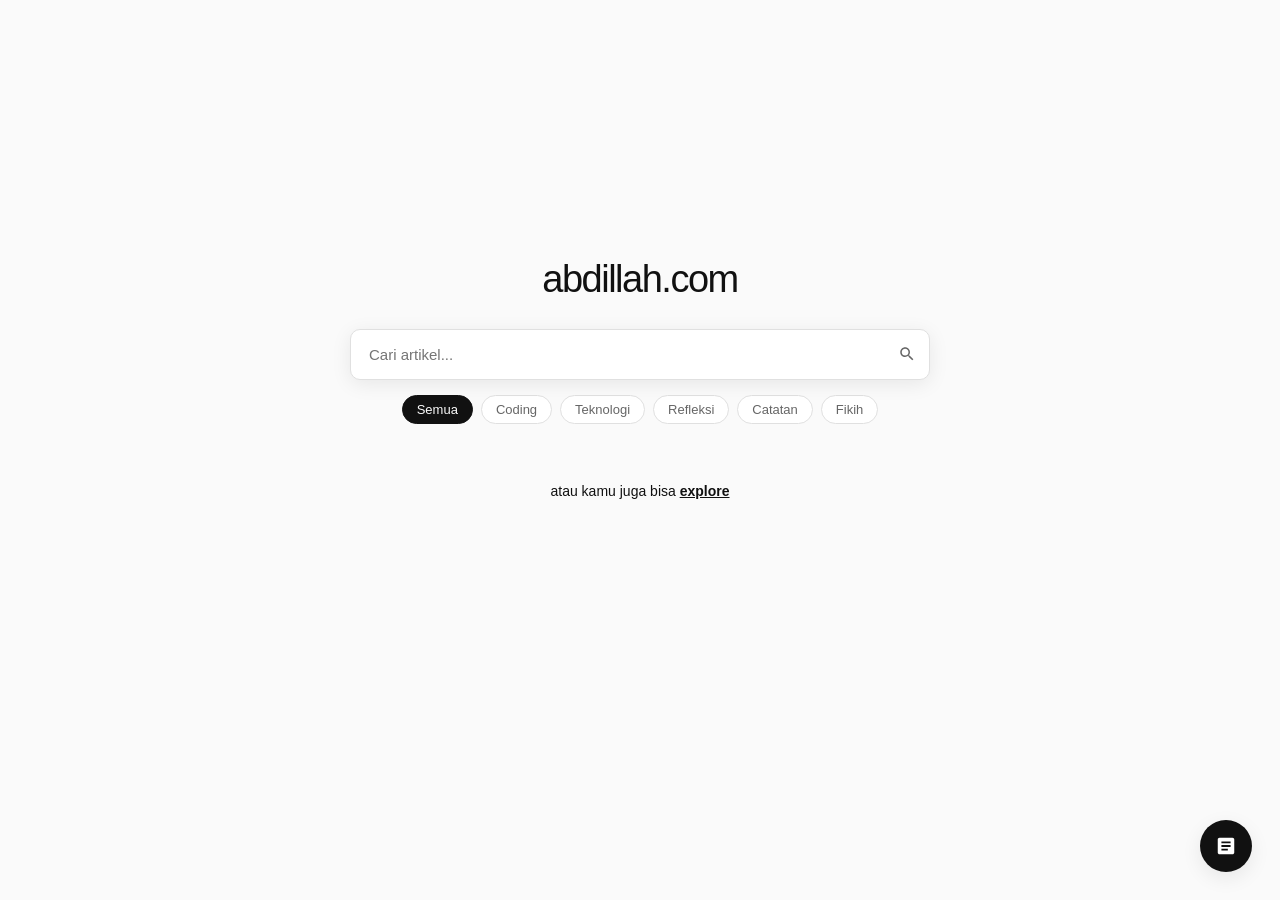
==== index.html @ 488dbda1 "bikin fitur chat, bikin tags,responsive" ====
<!DOCTYPE html>
<html lang="id">
<head>
    <meta charset="UTF-8">
    <meta name="viewport" content="width=device-width, initial-scale=1.0">
    <title>abdillah.com - Catatan & Tulisan</title>
    <link rel="stylesheet" href="styles.css">
</head>

<style>
/* Cara Mematikan Highlighting (Selection) Global, Kecuali Isi Artikel
Biar pas orang buka pake HP gak sengaja nge-highlight teks tampilan menu/tombol yang malah bikin risih, kita bisa matikan fitur text selection lewat CSS secara global, tapi kita hidupkan khusus untuk area teks artikel (.article-body).

Tambahkan kode CSS ini di bagian paling atas atau bawah file style.css:

CSS */

/* Matikan seleksi teks untuk SELURUH HALAMAN secara default */
* {
    -webkit-user-select: none; /* Safari */
    -ms-user-select: none;    /* IE 10+ */
    user-select: none;        /* Standard */
}

/* KECUALI bagian isi artikel, tetap bisa di-highlight / di-copy */
.article-body, 
.article-body * {
    -webkit-user-select: text;
    -ms-user-select: text;
    user-select: text;
}


/* STYLING TAG YANG TOMBOLNYA DI SEKITAR CEARCH BAR  */
.category-filters {
    display: flex;
    gap: 8px;
    justify-content: center;
    margin: 15px 0 25px 0;
    flex-wrap: wrap;
}

.chip {
    background: var(--card-bg);
    border: 1px solid var(--border-color);
    color: var(--text-secondary);
    padding: 6px 14px;
    border-radius: 20px;
    font-size: 13px;
    cursor: pointer;
    transition: all 0.2s ease;
}

.chip:hover, .chip.active {
    background: var(--text-color);
    color: var(--bg-color);
    border-color: var(--text-color);
}

/* BIAR TAGS NNYA BISA DI GESER KALAU HP */

.category-filters {
    display: flex;
    gap: 8px;
    justify-content: flex-start; /* Rata kiri biar gampang di-swipe dari awal */
    margin: 15px 0 25px 0;
    overflow-x: auto;          /* Bikin bisa digeser ke samping */
    white-space: nowrap;       /* Larang teks chip turun baris */
    padding-bottom: 6px;       /* Ruang sikit buat scrollbar tipis */
    -webkit-overflow-scrolling: touch; /* Supaya smooth di HP */
}

/* Sembunyikan scrollbar bawaan biar tetap kelihatan minimalis */
.category-filters::-webkit-scrollbar {
    display: none;             
}
.category-filters {
    scrollbar-width: none;     /* Untuk Firefox */
}

.chip {
    flex-shrink: 0;            /* Cegah chip ikut gepeng/penyok pas layarnya kecil */
}


/* KODE BARU */

.category-filters {
    display: flex;
    gap: 8px;
    margin: 15px 0 25px 0;
    overflow-x: auto;
    white-space: nowrap;
    padding-bottom: 6px;
    -webkit-overflow-scrolling: touch;
    
    /* Trik biar di layar lebar dia di tengah, tapi di HP bisa digeser rata kiri */
    justify-content: center; 
}

/* Kalau di HP (layar kecil), otomatis paksa rata kiri biar gak aneh posisinya */
@media (max-width: 768px) {
    .category-filters {
        justify-content: flex-start;
        padding-left: 16px; /* Kasih jarak sikit dari pinggir layar HP */
        padding-right: 16px;
    }
}

.category-filters::-webkit-scrollbar {
    display: none;
}
.category-filters {
    scrollbar-width: none;
}

.chip {
    flex-shrink: 0;
}

</style>

<body>

<!-- DROPDOWN REKOMENDASI SAAT SEARCH DI-FOCUS -->
                <div id="searchDropdown" class="search-dropdown" style="z-index: 999999;">
                    <div class="dropdown-header">Hot Topics:</div>
		    <div id="dynamicHotList"></div>
                    <div class="dropdown-item" data-query="Menahan Syahwat">↪ Menahan Syahwat</div>
                    <div class="dropdown-item" data-query="Cara Menjadi Ahlul Quran">↪ Cara Menjadi Ahlul Quran</div>
                    <div class="dropdown-item" data-query="Ikhtilaf">↪ Ikhtilaf tanaawwu' dan tadhaad</div>
                    <hr class="dropdown-divider">
                    <div class="dropdown-item command" data-query="@all"><strong>@all</strong> untuk menampilkan semua artikel</div>
                    <div class="dropdown-item command" data-query="@new"><strong>@new</strong> untuk menampilkan artikel pekan ini</div>
                    <div class="dropdown-item command" data-query="@hot"><strong>@hot</strong> untuk menampilkan artikel yg urgen</div>
                </div>



    <div class="wrapper" id="mainWrapper">
        <!-- Header / Logo -->
        <div class="header-area">
            <a href="index.html" class="logo">abdillah.com</a>
        </div>

        <!-- Search Container -->
        <div class="search-container">
            <div class="search-wrapper">
                <input type="text" id="searchBox" class="search-box" placeholder="Cari artikel...">
                <button class="search-btn" id="searchBtn">
                    <svg viewBox="0 0 24 24"><path d="M15.5 14h-.79l-.28-.27C15.41 12.59 16 11.11 16 9.5 16 5.91 13.09 3 9.5 3S3 5.91 3 9.5 5.91 16 9.5 16c1.61 0 3.09-.59 4.23-1.57l.27.28v.79l5 4.99L20.49 19l-4.99-5zm-6 0C7.01 14 5 11.99 5 9.5S7.01 5 9.5 5 14 7.01 14 9.5 11.99 14 9.5 14z"/></svg>
                </button>



<!---->                

            </div>

<!-- Kategori Filter Chips -->
<div class="category-filters" id="categoryFilters">
    <button class="chip active" data-cat="all">Semua</button>
    <button class="chip" data-cat="Coding">Coding</button>
    <button class="chip" data-cat="Teknologi">Teknologi</button>
    <button class="chip" data-cat="Refleksi">Refleksi</button>
    <button class="chip" data-cat="Catatan">Catatan</button>
    <button class="chip" data-cat="Fikih">Fikih</button>
</div> <br>

            <!-- Teks Explore di Bawah Search Bar -->
            <div class="explore-hint" style="font-size: 14px; margin-top: 10px; text-align: center;">
                atau kamu juga bisa <span id="exploreBtn">explore</span>
            </div>
        </div>



        <!-- Area Hasil Artikel -->
        <div class="content-area" id="contentArea">
            <div class="results-list" id="resultsList"></div>
            <div id="infoText" class="info-text" style="display: none;">Artikel tidak ditemukan...</div>
        </div>
    </div>

    <!-- Floating Bubble Menu -->
    <div class="floating-container">
        <div id="floatMenu" class="float-menu">
            <button id="btnBackToTop">⬆️ Naik ke Atas</button>
            <button id="btnSwitchTheme">🌓 Ganti Tema</button>
        </div>
      <!--  <button id="floatBubble" class="float-btn" title="Menu">
            <svg viewBox="0 0 24 24" width="22" height="22"><path fill="currentColor" d="M12 8c1.1 0 2-.9 2-2s-.9-2-2-2-2 .9-2 2 .9 2 2 2zm0 2c-1.1 0-2 .9-2 2s.9 2 2 2 2-.9 2-2-.9-2-2-2zm0 6c-1.1 0-2 .9-2 2s.9 2 2 2 2-.9 2-2-.9-2-2-2z"/></svg>
        </button>  -->

<button id="floatBubble" class="float-btn" title="Menu">
    <svg viewBox="0 0 24 24" width="22" height="22"><path fill="currentColor" d="M19 3H5c-1.1 0-2 .9-2 2v14c0 1.1.9 2 2 2h14c1.1 0 2-.9 2-2V5c0-1.1-.9-2-2-2zm-5 14H7v-2h7v2zm3-4H7v-2h10v2zm0-4H7V7h10v2z"/></svg>
</button>

    </div>

    <script src="script.js"></script>
    <script>
        const searchBox = document.getElementById('searchBox');
        const searchDropdown = document.getElementById('searchDropdown');
        const exploreBtn = document.getElementById('exploreBtn');
        const resultsList = document.getElementById('resultsList');
        const infoText = document.getElementById('infoText');
        const wrapper = document.getElementById('mainWrapper');

        // Render awal kosong / tampilkan beberapa artikel santai
        function renderArticles(data) {
            resultsList.innerHTML = '';
            if (data.length === 0) {
                infoText.style.display = 'block';
                return;
            }
            infoText.style.display = 'none';
            
            data.forEach(item => {
                const card = document.createElement('a');
                card.href = item.url;
                card.className = 'result-item';
                card.innerHTML = `
                    ${item.image ? `<img src="${item.image}" class="result-img" alt="Thumbnail">` : ''}
                    <div class="result-content">
                        <div class="result-meta">
                            <span class="badge">${item.badge || 'tulisan'}</span>
                            <span>${item.date}</span>
                        </div>
                        <div class="result-title">${item.title}</div>
                        <div class="result-caption">${item.caption}</div>
                    </div>
                `;
                resultsList.appendChild(card);
            });
        }

        // Logika Filter Pintar (Support @all, @new, @hot, & Keyword)
        function handleSearch(query) {
            const q = query.trim().toLowerCase();
            if (q === '') {
                wrapper.classList.remove('searched');
                resultsList.innerHTML = '';
                return;
            }

            wrapper.classList.add('searched');
            searchDropdown.classList.remove('active');

            let filtered = [];
            if (q === '@all') {
                filtered = articles; // Munculkan semua buat doom scrolling
            } else if (q === '@new') {
                filtered = articles.filter(item => item.badge === 'baru' || item.badge === 'hot');
            } else if (q === '@hot') {
                filtered = articles.filter(item => item.badge === 'hot' || item.badge === 'up');
            } else {
                filtered = articles.filter(item => 
                    item.title.toLowerCase().includes(q) || 
                    item.caption.toLowerCase().includes(q)
                );
            }
            renderArticles(filtered);
        }

        // Event Input Search Bar
        searchBox.addEventListener('input', (e) => {
            handleSearch(e.target.value);
        });

        // Tampilkan Dropdown saat Search Bar diklik / focus
        searchBox.addEventListener('focus', () => {
            searchDropdown.classList.add('active');
        });

        // Klik tombol Explore -> Otomatis isi "@all" & trigger search
        exploreBtn.addEventListener('click', () => {
            searchBox.value = '@all';
            handleSearch('@all');
            searchDropdown.classList.remove('active');
        });

        // Klik item di dalam dropdown rekomendasi
        document.querySelectorAll('.dropdown-item').forEach(item => {
            item.addEventListener('click', () => {
                const val = item.getAttribute('data-query');
                searchBox.value = val;
                handleSearch(val);
            });
        });

        // Tutup dropdown kalau klik di luar area search box
        window.addEventListener('click', (e) => {
            if (!searchBox.contains(e.target) && !searchDropdown.contains(e.target)) {
                searchDropdown.classList.remove('active');
            }
        });

        // Floating Menu & Theme Toggle
        const floatBubble = document.getElementById('floatBubble');
        const floatMenu = document.getElementById('floatMenu');
        floatBubble.addEventListener('click', () => floatMenu.classList.toggle('active'));

        document.getElementById('btnBackToTop').addEventListener('click', () => {
            window.scrollTo({ top: 0, behavior: 'smooth' });
            floatMenu.classList.remove('active');
        });

        document.getElementById('btnSwitchTheme').addEventListener('click', () => {
            const current = document.documentElement.getAttribute('data-theme') === 'dark' ? 'light' : 'dark';
            document.documentElement.setAttribute('data-theme', current);
            localStorage.setItem('abdullah_theme', current);
            floatMenu.classList.remove('active');
        });

        const saved = localStorage.getItem('abdullah_theme');
        if (saved) document.documentElement.setAttribute('data-theme', saved);


// Generate Hot Topics otomatis dari data articles yang ber-badge 'hot'
const dynamicHotList = document.getElementById('dynamicHotList');
if (typeof articles !== 'undefined') {
   // SEBELUMNYA: const hotArticles = articles.filter(item => item.badge === 'hot');
    const hotArticles = articles.filter(item => item.badge === 'hot').slice(0, 2);
                                                       			//SLICE 0,2: berarti maksimal hot item yg di munculin cuma 2 yg dinamis.

    hotArticles.forEach(item => {
        const div = document.div || document.createElement('div'); // fallback aman
        const itemDiv = document.createElement('div');
        itemDiv.className = 'dropdown-item';
        itemDiv.setAttribute('data-query', item.title);
        itemDiv.innerHTML = `↪ ${item.title}`;
        
        // Event klik buat langsung nge-search judul tersebut
        itemDiv.addEventListener('click', () => {
            searchBox.value = item.title;
            handleSearch(item.title);
        });
        
        dynamicHotList.appendChild(itemDiv);
    });
}

searchBox.addEventListener('focus', () => {
    // Ambil posisi kotak search di layar secara akurat
    const rect = searchBox.getBoundingClientRect();
    searchDropdown.style.top = (rect.bottom + window.scrollY + 6) + 'px';
    searchDropdown.style.left = (rect.left + window.scrollX) + 'px';
    searchDropdown.style.width = rect.width + 'px';
    
    searchDropdown.classList.add('active');
});


// TAG FILTER

// Logika Filter Berdasarkan Kategori Chip
// Pastikan variabel chips dipanggil setelah dokumen siap
const chips = document.querySelectorAll('.chip');

chips.forEach(chip => {
    chip.addEventListener('click', () => {
        // 1. Bersihkan semua kelas active
        chips.forEach(c => c.classList.remove('active'));
        // 2. Tandai chip yang sedang ditekan
        chip.classList.add('active');

        const selectedTag = chip.getAttribute('data-cat');
        wrapper.classList.add('searched');

        if (selectedTag === 'all') {
            renderArticles(articles);
        } else {
            // 3. Filter aman dengan pengecekan array tags
            const filtered = articles.filter(item => 
                item.tags && item.tags.includes(selectedTag)
            );
            renderArticles(filtered);
        }
    });
});

    </script>
</body>
</html>
---- styles.css ----
::selection {
  color: white;
  background: dodgerblue;
}

:root {
    --bg-color: #fafafa;
    --text-color: #111111;
    --text-secondary: #666666;
    --border-color: #e0e0e0;
    --hover-bg: #f0f0f0;
    --card-bg: #ffffff;
    --badge-bg: #111111;
    --badge-text: #ffffff;
    --float-bg: #111111;
    --float-text: #ffffff;
    --shadow: rgba(0, 0, 0, 0.08);
    --text-red: #00afef;
    --text-red-s: #f2fcff;
}

[data-theme="dark"] {
    --bg-color: #0d0d0d;
    --text-color: #ededed;
    --text-secondary: #888888;
    --border-color: #262626;
    --hover-bg: #171717;
    --card-bg: #141414;
    --badge-bg: #ededed;
    --badge-text: #0d0d0d;
    --float-bg: #ededed;
    --float-text: #0d0d0d;
    --shadow: rgba(0, 0, 0, 0.5);
    --text-red-s: #009bca;
    --text-red: #dbf5ff;
}

* {
    box-sizing: border-box;
    margin: 0;
    padding: 0;
    font-family: -apple-system, BlinkMacSystemFont, "Segoe UI", Roboto, Helvetica, Arial, sans-serif;
}

body {
    background-color: var(--bg-color);
    color: var(--text-color);
    min-height: 100vh;
    display: flex;
    flex-direction: column;
    align-items: center;
    padding: 30px 16px;
    overflow-x: hidden;
}

.wrapper {
    width: 100%;
    max-width: 580px;
    display: flex;
    flex-direction: column;
    align-items: center;
    justify-content: center;
    min-height: 80vh;
    transition: all 0.5s cubic-bezier(0.19, 1, 0.22, 1);
}

.wrapper.searched {
    min-height: auto;
    justify-content: flex-start;
    padding-top: 10px;
}

.header-area {
    text-align: center;
    margin-bottom: 28px;
    transition: all 0.5s cubic-bezier(0.19, 1, 0.22, 1);
    animation: dropIn 0.8s cubic-bezier(0.19, 1, 0.22, 1) forwards;
}

.wrapper.searched .header-area {
    width: 100%;
    display: flex;
    justify-content: space-between;
    align-items: center;
    margin-bottom: 24px;
    position: sticky;
    top: 0;
    background-color: var(--bg-color);
    padding: 14px 0;
    z-index: 100;
    border-bottom: 1px solid var(--border-color);
    backdrop-filter: blur(12px);
    animation: none;
}

.logo {
    font-size: 38px;
    font-weight: 500;
    letter-spacing: -1.5px;
    text-decoration: none;
    color: var(--text-color);
    display: inline-block;
}

/*.logo::before {
    content: "a";
    color: var(--text-red);
    font-weight: 600;
    transform: rotate(-7deg);
    display: inline-block;

    letter-spacing: 2px;
    background: var(--text-red-s);
    padding: 5px;
    border: 1px solid var(--text-red);
    border-radius: 5px;
    box-shadow: 1px 2px 100px var(--text-red);
    font-size: 40px;
} 

.logo::after {
    content: "_";
    color: var(--text-secondary);
    font-weight: 400;
    animation: blink 1.2s infinite;
}. */

.wrapper.searched .logo {
    font-size: 20px;
    letter-spacing: -0.5px;
}

.search-container {
    width: 100%;
    margin-bottom: 24px;
    animation: fadeInUp 0.8s cubic-bezier(0.19, 1, 0.22, 1) 0.1s forwards;
    opacity: 0;
}

.search-wrapper {
    position: relative;
    width: 100%;
}

.search-box {
    width: 100%;
    padding: 16px 50px 16px 18px;
    font-size: 15px;
    border: 1px solid var(--border-color);
    background: var(--card-bg);
    color: var(--text-color);
    outline: none;
    border-radius: 10px;
    box-shadow: 0 4px 20px var(--shadow);
    transition: all 0.3s cubic-bezier(0.19, 1, 0.22, 1);
}

.search-box:focus {
    border-color: var(--text-color);
    box-shadow: 0 0 0 3px var(--border-color), 0 8px 30px var(--shadow);
    transform: scale(1.01);
}

.search-btn {
    position: absolute;
    right: 6px;
    top: 50%;
    transform: translateY(-50%);
    background: transparent;
    border: none;
    cursor: pointer;
    padding: 8px;
    display: flex;
    align-items: center;
    justify-content: center;
    transition: transform 0.2s ease;
}

.search-btn:active {
    transform: translateY(-50%) scale(0.9);
}

.search-btn svg {
    width: 18px;
    height: 18px;
    fill: var(--text-secondary);
    transition: fill 0.2s ease;
}

.search-btn:hover svg {
    fill: var(--text-color);
}

.content-area {
    width: 100%;
}

.results-list {
    display: flex;
    flex-direction: column;
    gap: 12px;
}

/* Animasi Stagger Masuk Kartu Satu-satu */
.result-item {
    display: flex;
    gap: 16px;
    padding: 16px;
    border: 1px solid var(--border-color);
    background: var(--card-bg);
    text-decoration: none;
    color: inherit;
    cursor: pointer;
    border-radius: 10px;
    box-shadow: 0 2px 10px var(--shadow);
    opacity: 0;
    transform: translateY(20px);
    animation: cardAppear 0.5s cubic-bezier(0.19, 1, 0.22, 1) forwards;
    transition: transform 0.25s cubic-bezier(0.19, 1, 0.22, 1), border-color 0.25s ease, box-shadow 0.25s ease;
}

/* Delay otomatis buat efek berurutan */
.result-item:nth-child(1) { animation-delay: 0.05s; }
.result-item:nth-child(2) { animation-delay: 0.1s; }
.result-item:nth-child(3) { animation-delay: 0.15s; }
.result-item:nth-child(4) { animation-delay: 0.2s; }
.result-item:nth-child(n+5) { animation-delay: 0.25s; }

.result-item:hover {
    transform: translateY(-4px) scale(1.01);
    border-color: var(--text-color);
    box-shadow: 0 12px 30px var(--shadow);
}

.result-img {
    width: 90px;
    height: 65px;
    object-fit: cover;
    flex-shrink: 0;
    background: var(--border-color);
    border-radius: 6px;
}

.result-content {
    display: flex;
    flex-direction: column;
    justify-content: center;
    flex-grow: 1;
    min-width: 0;
}

.result-meta {
    display: flex;
    align-items: center;
    gap: 10px;
    font-size: 11px;
    color: var(--text-secondary);
    margin-bottom: 4px;
    font-family: monospace;
}

.badge {
    background-color: var(--badge-bg);
    color: var(--badge-text);
    padding: 2px 6px;
    font-size: 9px;
    text-transform: uppercase;
    font-weight: 700;
    letter-spacing: 0.8px;
    border-radius: 4px;
}

.result-title {
    font-size: 15px;
    font-weight: 600;
    margin-bottom: 4px;
    word-wrap: break-word;
}

.result-caption {
    font-size: 13px;
    color: var(--text-secondary);
    display: -webkit-box;
    -webkit-line-clamp: 2;
    -webkit-box-orient: vertical;
    overflow: hidden;
}

.info-text {
    text-align: center;
    color: var(--text-secondary);
    font-size: 14px;
    margin-top: 20px;
    animation: fadeInUp 0.4s ease forwards;
}

/* Floating Bubble Menu dengan Efek Elastis */
.floating-container {
    position: fixed;
    bottom: 28px;
    right: 28px;
    z-index: 999;
}

.float-btn {
    width: 52px;
    height: 52px;
    border-radius: 50%;
    background-color: var(--float-bg);
    color: var(--float-text);
    border: none;
    cursor: pointer;
    display: flex;
    align-items: center;
    justify-content: center;
    box-shadow: 0 6px 20px var(--shadow);
    outline: none;
    transition: transform 0.3s cubic-bezier(0.34, 1.56, 0.64, 1);
}

.float-btn:hover {
    transform: scale(1.1) rotate(90deg);
}

.float-btn:active {
    transform: scale(0.95);
}

.float-btn svg {
    width: 22px;
    height: 22px;
    fill: var(--float-text);
}

.float-menu {
    position: absolute;
    bottom: 64px;
    right: 0;
    background: var(--card-bg);
    border: 1px solid var(--border-color);
    box-shadow: 0 12px 35px var(--shadow);
    display: none;
    flex-direction: column;
    min-width: 170px;
    border-radius: 12px;
    overflow: hidden;
    transform-origin: bottom right;
    animation: popMenu 0.25s cubic-bezier(0.34, 1.56, 0.64, 1) forwards;
}

.float-menu.active {
    display: flex;
}

.float-menu button {
    background: transparent;
    border: none;
    color: var(--text-color);
    padding: 13px 16px;
    text-align: left;
    font-size: 13px;
    cursor: pointer;
    width: 100%;
    transition: background-color 0.2s ease, padding-left 0.2s ease;
}

.float-menu button:hover {
    background-color: var(--hover-bg);
    padding-left: 20px;
}

/* Keyframes Animasi Pro */
@keyframes dropIn {
    0% { opacity: 0; transform: translateY(-30px); }
    100% { opacity: 1; transform: translateY(0); }
}

@keyframes fadeInUp {
    0% { opacity: 0; transform: translateY(20px); }
    100% { opacity: 1; transform: translateY(0); }
}

@keyframes cardAppear {
    0% { opacity: 0; transform: translateY(25px) scale(0.97); }
    100% { opacity: 1; transform: translateY(0) scale(1); }
}

@keyframes popMenu {
    0% { opacity: 0; transform: scale(0.8) translateY(10px); }
    100% { opacity: 1; transform: scale(1) translateY(0); }
}

@keyframes blink {
    0%, 100% { opacity: 1; }
    50% { opacity: 0; }
}

@media (max-width: 480px) {
    .logo { font-size: 32px; }
    .wrapper.searched .logo { font-size: 18px; }
    .result-item { gap: 12px; padding: 12px; }
    .result-img { width: 75px; height: 55px; }
}




















// UPDATE 

/* --- SEARCH DROPDOWN REKOMENDASI --- */
.explore-hint {
    text-align: center;
    font-size: 13px;
    color: var(--text-secondary);
    margin-top: 10px;
}

.explore-hint span {
    color: var(--text-color);
    text-decoration: underline;
    cursor: pointer;
    font-weight: 600;
}

.search-wrapper {
    position: relative;
}

.search-dropdown {
    position: absolute;
    top: calc(100% + 8px);
    left: 0;
    width: 100%;
    background: var(--card-bg);
    border: 1px solid var(--border-color);
    border-radius: 10px;
    box-shadow: 0 10px 30px var(--shadow);
    display: none;
    flex-direction: column;
    padding: 10px 0;
    z-index: 999999;
    animation: fadeInUp 0.25s cubic-bezier(0.19, 1, 0.22, 1) forwards;
}

.search-dropdown.active {
    display: flex;
}

.dropdown-header {
    font-size: 11px;
    text-transform: uppercase;
    letter-spacing: 1px;
    color: var(--text-secondary);
    padding: 6px 16px;
    font-family: monospace;
}

.dropdown-item {
    padding: 10px 16px;
    font-size: 14px;
    color: var(--text-color);
    cursor: pointer;
    transition: background-color 0.15s ease, padding-left 0.15s ease;
}

.dropdown-item:hover {
    background-color: var(--hover-bg);
    padding-left: 20px;
}

.dropdown-divider {
    border: none;
    border-top: 1px solid var(--border-color);
    margin: 6px 0;
}

.dropdown-item.command {
    font-family: monospace;
    font-size: 13px;
    color: var(--text-secondary);
}

.dropdown-item.command strong {
    color: var(--text-color);
}
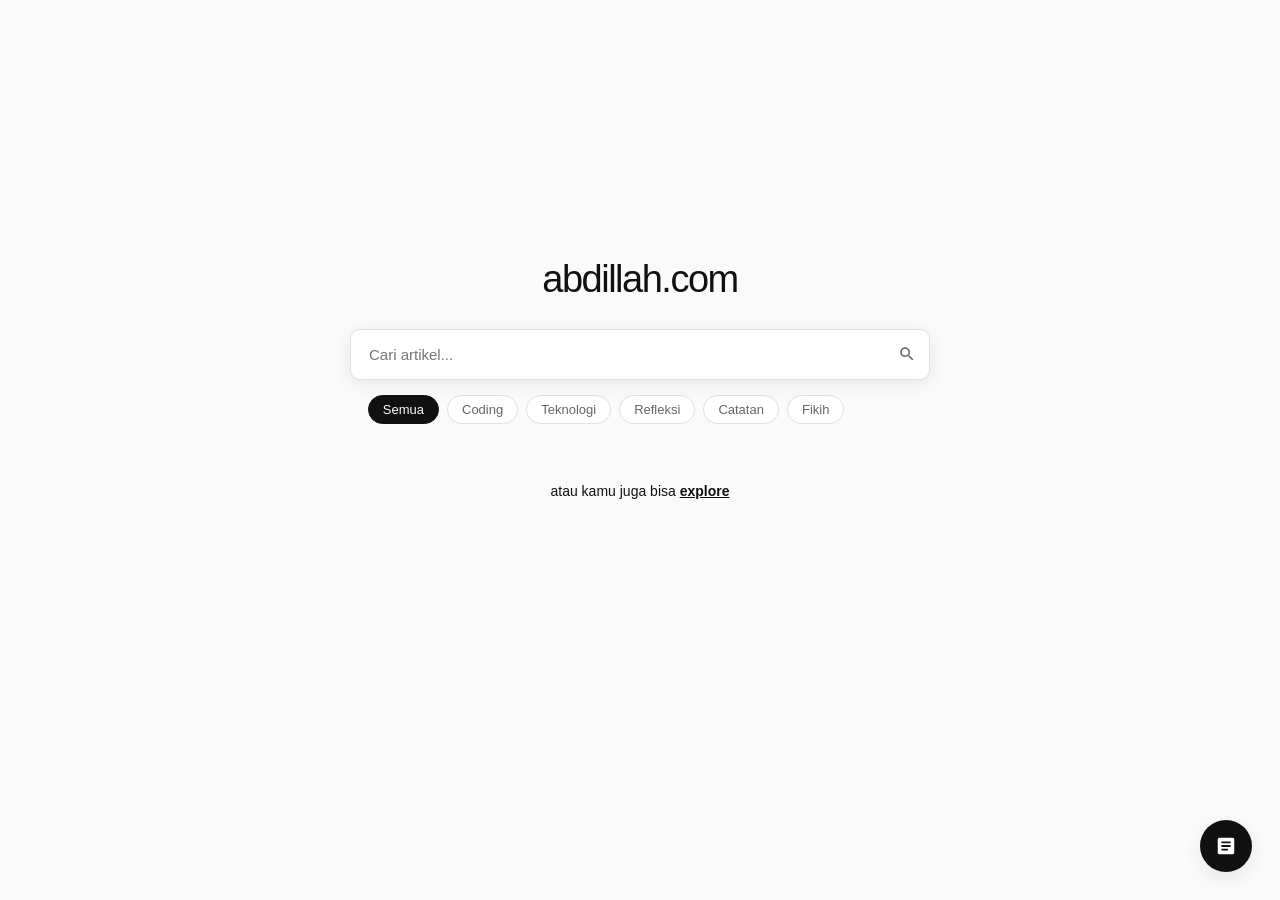
==== commit 7b507f85: "beneerin chat biar sesuai URL & styling tags biar ga aneh" ====
--- a/index.html
+++ b/index.html
@@ -38,6 +38,7 @@
     justify-content: center;
     margin: 15px 0 25px 0;
     flex-wrap: wrap;
+    padding-left: 2ch;
 }
 
 .chip {
@@ -83,40 +84,6 @@
 }
 
 
-/* KODE BARU */
-
-.category-filters {
-    display: flex;
-    gap: 8px;
-    margin: 15px 0 25px 0;
-    overflow-x: auto;
-    white-space: nowrap;
-    padding-bottom: 6px;
-    -webkit-overflow-scrolling: touch;
-    
-    /* Trik biar di layar lebar dia di tengah, tapi di HP bisa digeser rata kiri */
-    justify-content: center; 
-}
-
-/* Kalau di HP (layar kecil), otomatis paksa rata kiri biar gak aneh posisinya */
-@media (max-width: 768px) {
-    .category-filters {
-        justify-content: flex-start;
-        padding-left: 16px; /* Kasih jarak sikit dari pinggir layar HP */
-        padding-right: 16px;
-    }
-}
-
-.category-filters::-webkit-scrollbar {
-    display: none;
-}
-.category-filters {
-    scrollbar-width: none;
-}
-
-.chip {
-    flex-shrink: 0;
-}
 
 </style>
 
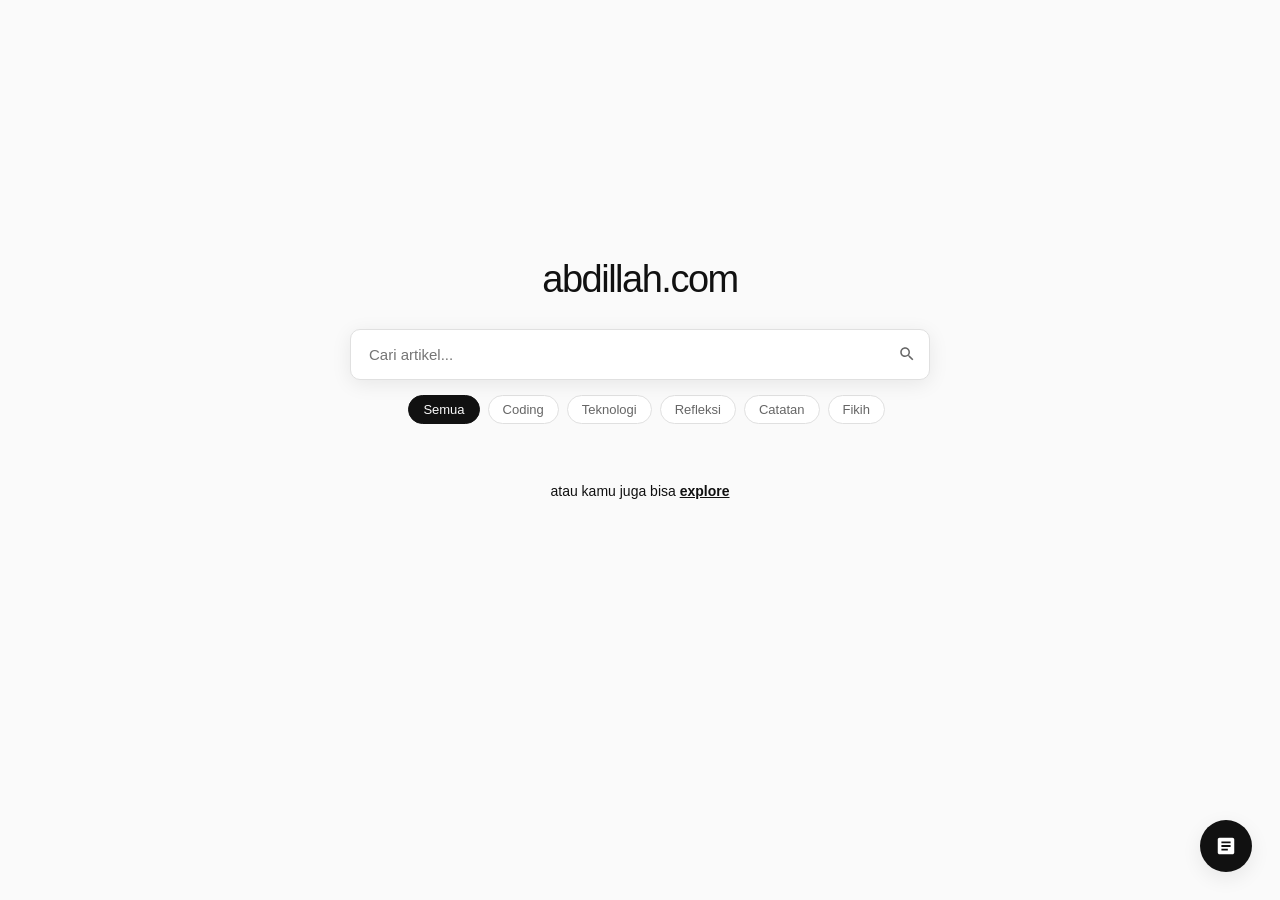
==== commit 625d0bf7: "pathname, tags" ====
--- a/index.html
+++ b/index.html
@@ -38,7 +38,7 @@
     justify-content: center;
     margin: 15px 0 25px 0;
     flex-wrap: wrap;
-    padding-left: 2ch;
+    padding-left: 1.5ch;
 }
 
 .chip {
@@ -60,29 +60,30 @@
 
 /* BIAR TAGS NNYA BISA DI GESER KALAU HP */
 
+/* Sembunyikan scrollbar bawaan biar tetap kelihatan minimalis */
+
 .category-filters {
     display: flex;
+    flex-wrap: nowrap;         /* KUNCI UTAMA: Larang keras pindah ke baris bawah */
     gap: 8px;
-    justify-content: flex-start; /* Rata kiri biar gampang di-swipe dari awal */
     margin: 15px 0 25px 0;
     overflow-x: auto;          /* Bikin bisa digeser ke samping */
-    white-space: nowrap;       /* Larang teks chip turun baris */
-    padding-bottom: 6px;       /* Ruang sikit buat scrollbar tipis */
-    -webkit-overflow-scrolling: touch; /* Supaya smooth di HP */
-}
-
-/* Sembunyikan scrollbar bawaan biar tetap kelihatan minimalis */
+    white-space: nowrap;       /* Pastikan teks chip tidak turun baris */
+    padding-bottom: 6px;       
+    -webkit-overflow-scrolling: touch; 
+}
+
+/* Sembunyikan scrollbar bawaan */
 .category-filters::-webkit-scrollbar {
     display: none;             
 }
 .category-filters {
-    scrollbar-width: none;     /* Untuk Firefox */
+    scrollbar-width: none;     
 }
 
 .chip {
-    flex-shrink: 0;            /* Cegah chip ikut gepeng/penyok pas layarnya kecil */
-}
-
+    flex-shrink: 0;            /* Cegah chip ikut gepeng di HP */
+}
 
 
 </style>
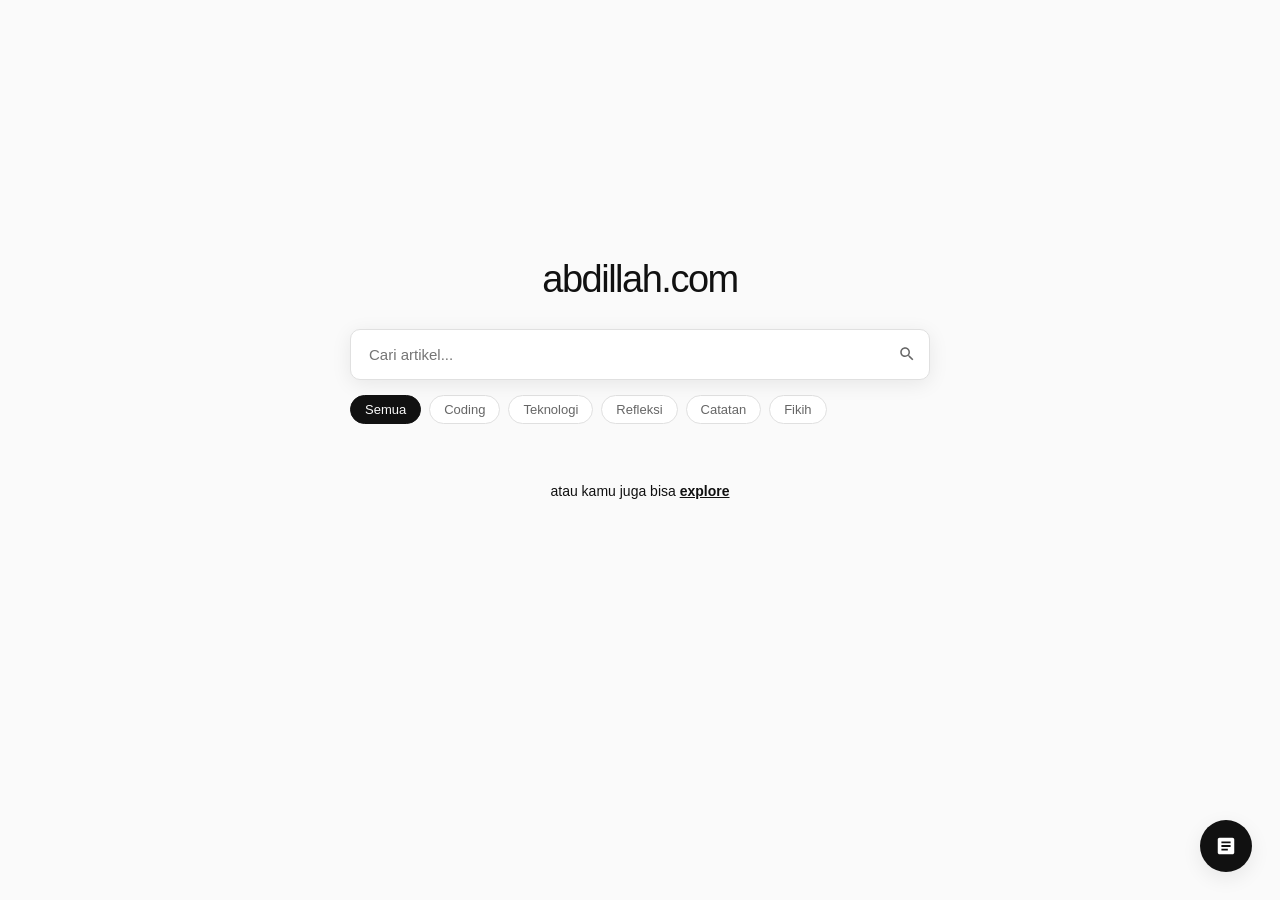
==== commit b15a7a76: "flex-start" ====
--- a/index.html
+++ b/index.html
@@ -35,10 +35,9 @@
 .category-filters {
     display: flex;
     gap: 8px;
-    justify-content: center;
+    justify-content: flex-start /*center*/;
     margin: 15px 0 25px 0;
     flex-wrap: wrap;
-    padding-left: 1.5ch;
 }
 
 .chip {
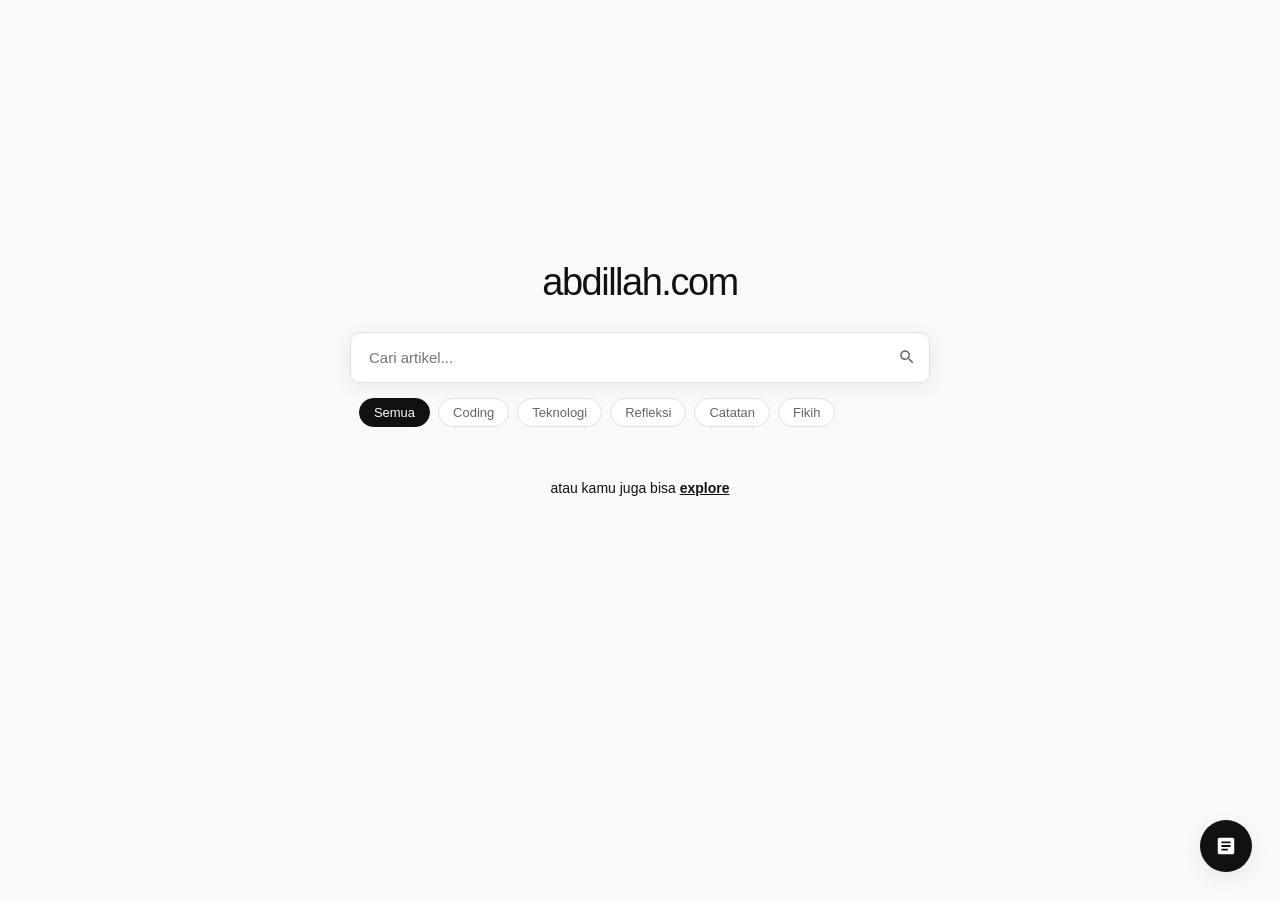
==== commit 85845257: "margin top nya si "atau kamu juga bisa..." dan perubahan: 1ch buat padding-left si categ-filters" ====
--- a/index.html
+++ b/index.html
@@ -38,6 +38,7 @@
     justify-content: flex-start /*center*/;
     margin: 15px 0 25px 0;
     flex-wrap: wrap;
+    padding-left: 1ch;
 }
 
 .chip {
@@ -135,7 +136,7 @@
 </div> <br>
 
             <!-- Teks Explore di Bawah Search Bar -->
-            <div class="explore-hint" style="font-size: 14px; margin-top: 10px; text-align: center;">
+            <div class="explore-hint" style="font-size: 14px; margin-top: 4px; text-align: center;">
                 atau kamu juga bisa <span id="exploreBtn">explore</span>
             </div>
         </div>
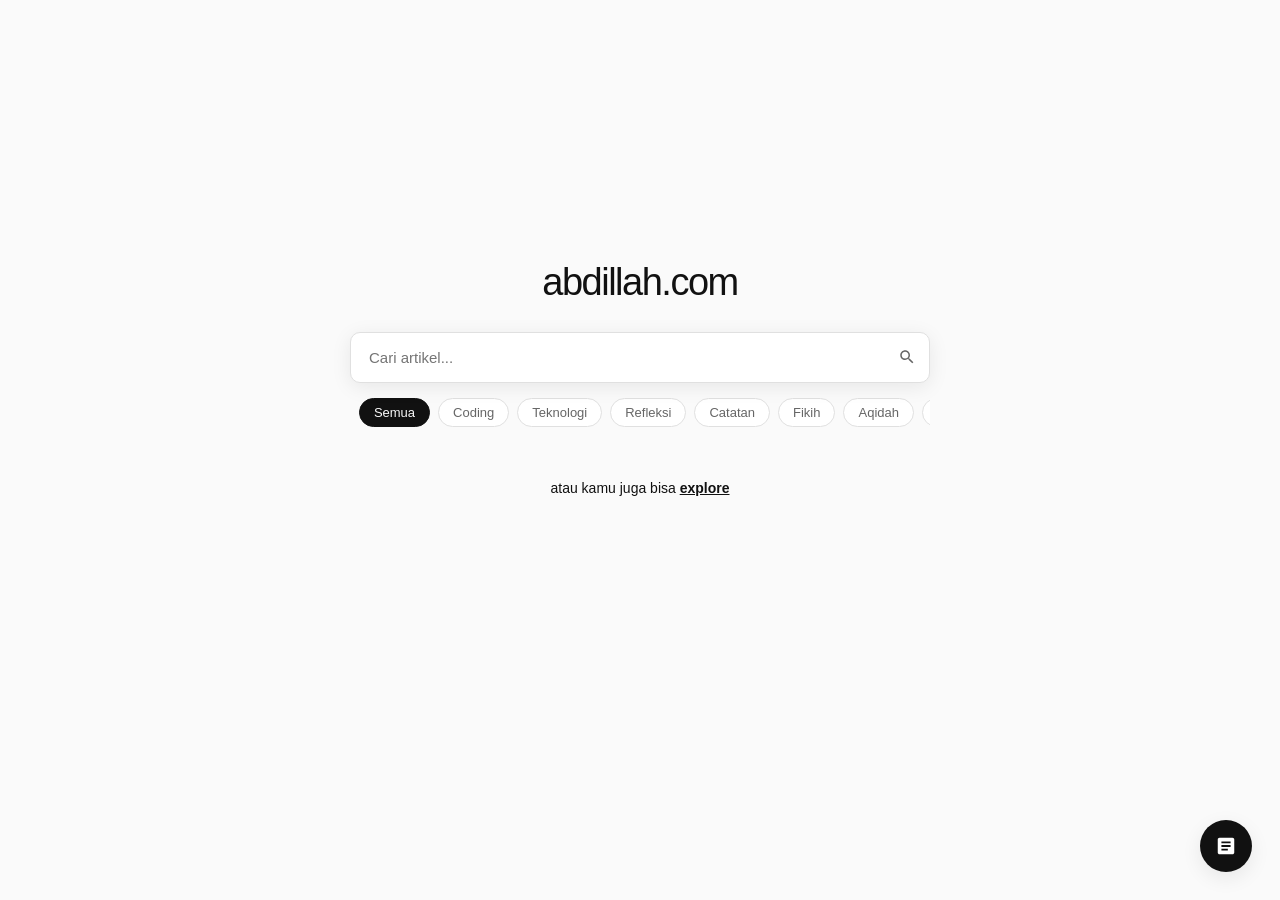
==== commit a1b0c7b4: "+ aqidah + hakekat" ====
--- a/index.html
+++ b/index.html
@@ -133,6 +133,8 @@
     <button class="chip" data-cat="Refleksi">Refleksi</button>
     <button class="chip" data-cat="Catatan">Catatan</button>
     <button class="chip" data-cat="Fikih">Fikih</button>
+    <button class="chip" data-cat="Aqidah">Aqidah</button>
+    <button class="chip" data-cat="Hakekat">Hakekat</button>
 </div> <br>
 
             <!-- Teks Explore di Bawah Search Bar -->
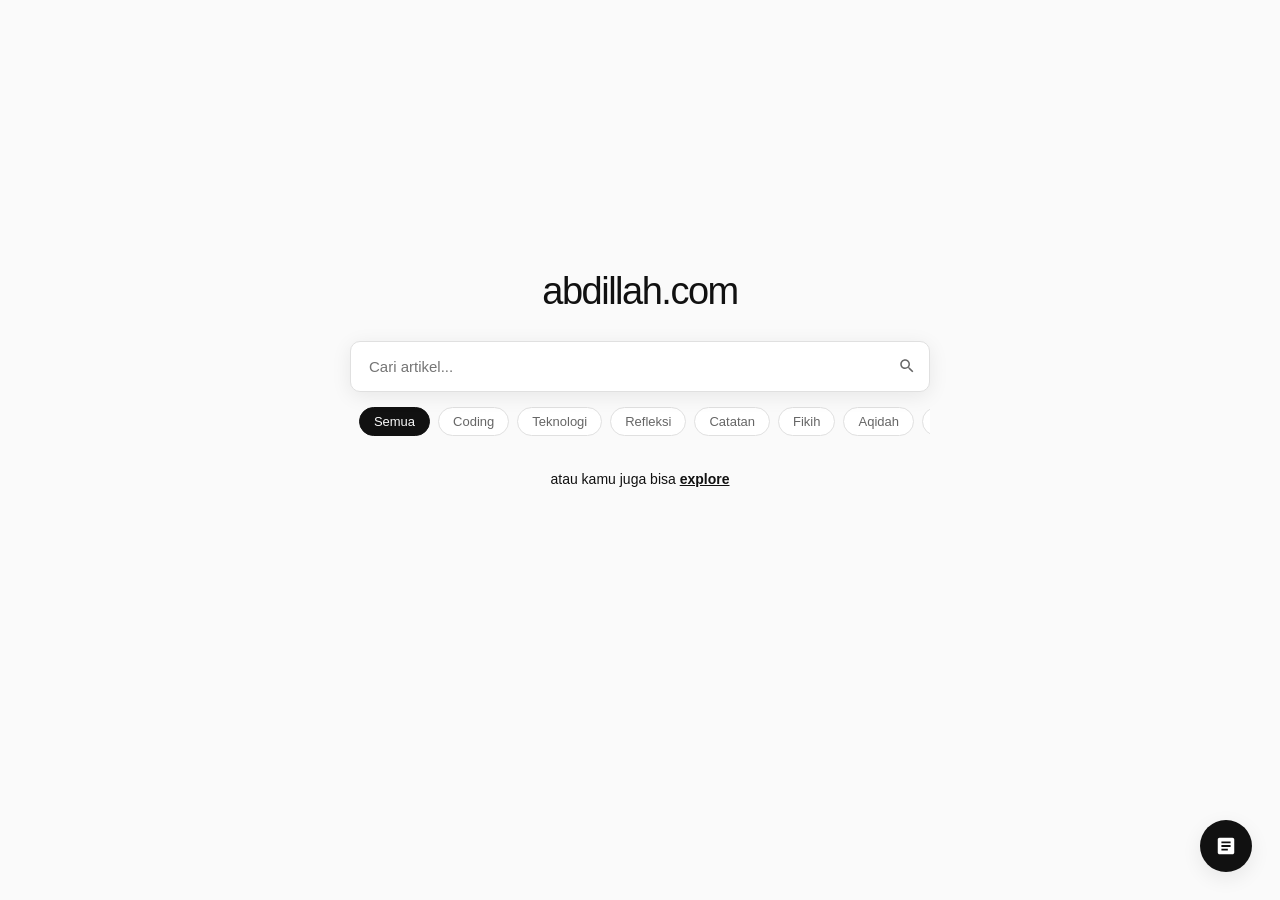
==== commit ed59c3c9: "-14 margin" ====
--- a/index.html
+++ b/index.html
@@ -138,7 +138,7 @@
 </div> <br>
 
             <!-- Teks Explore di Bawah Search Bar -->
-            <div class="explore-hint" style="font-size: 14px; margin-top: 4px; text-align: center;">
+            <div class="explore-hint" style="font-size: 14px; margin-top: -14px; text-align: center;">
                 atau kamu juga bisa <span id="exploreBtn">explore</span>
             </div>
         </div>
